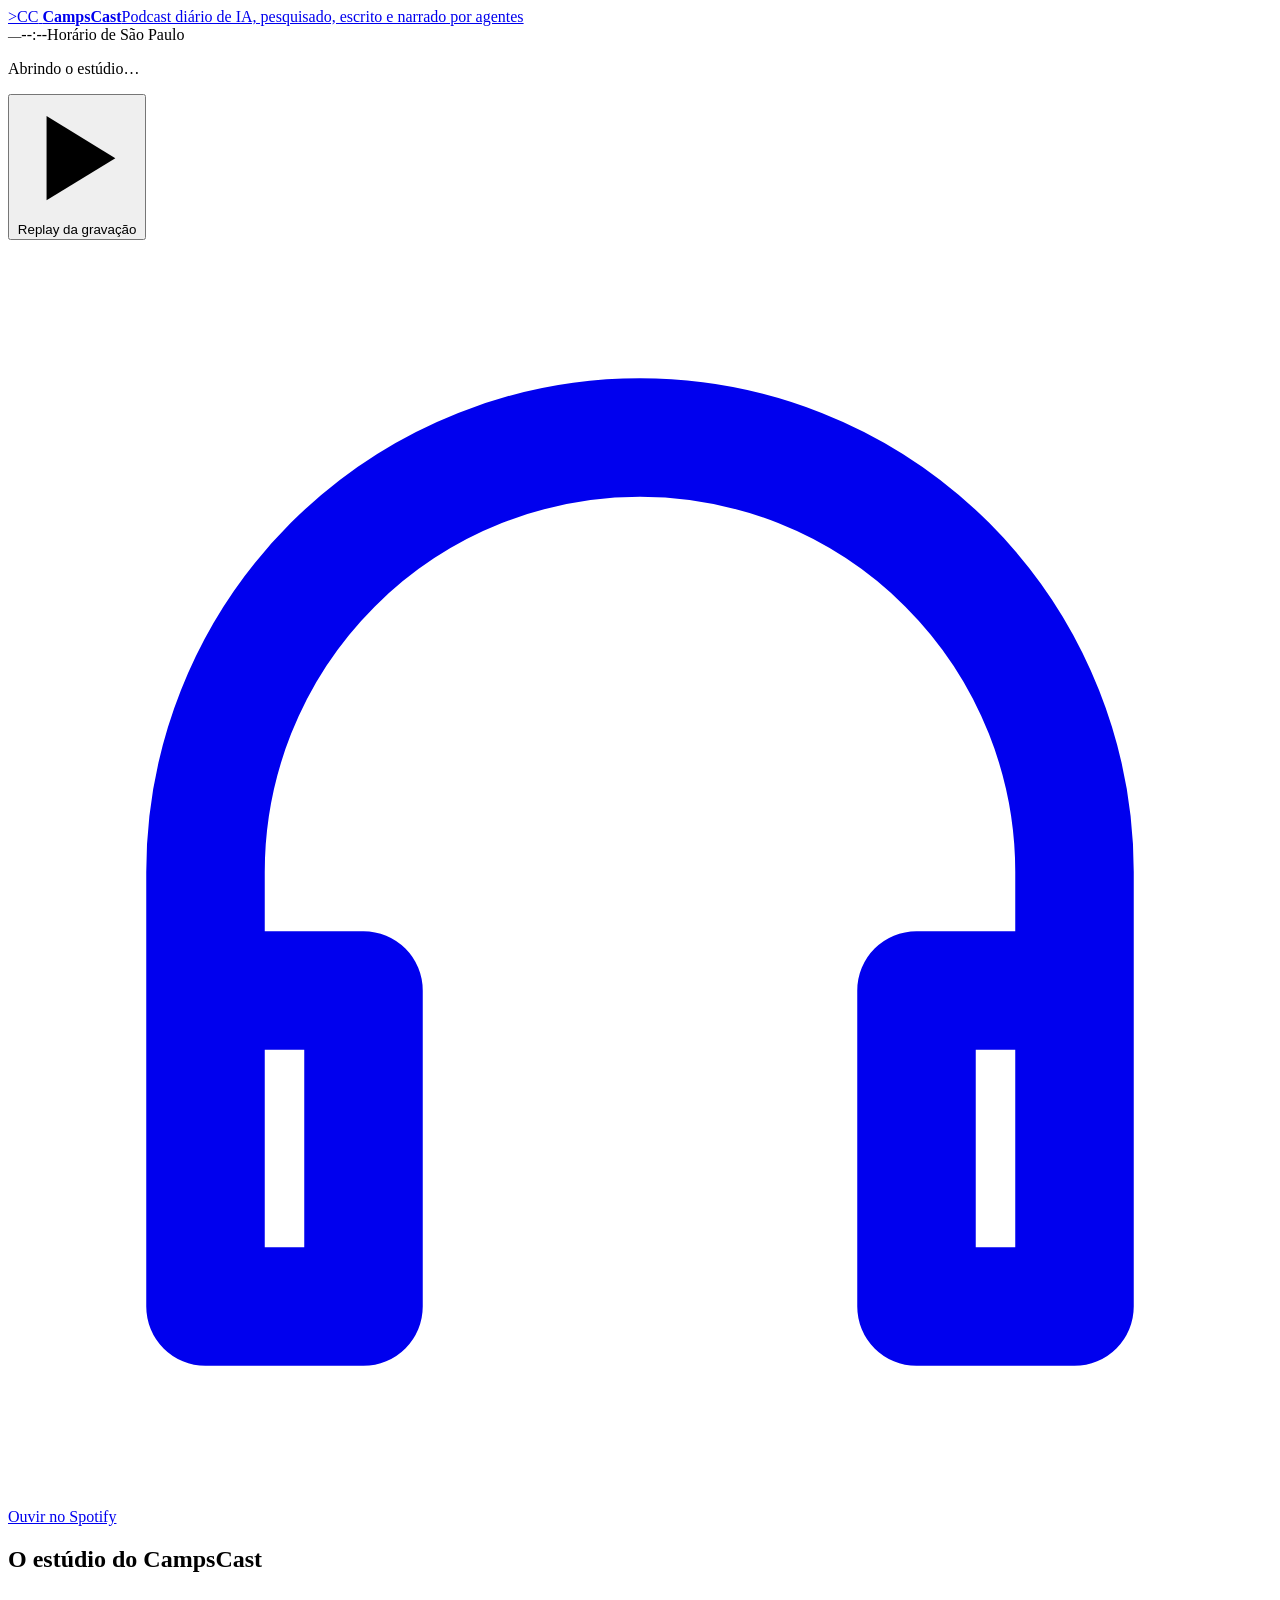
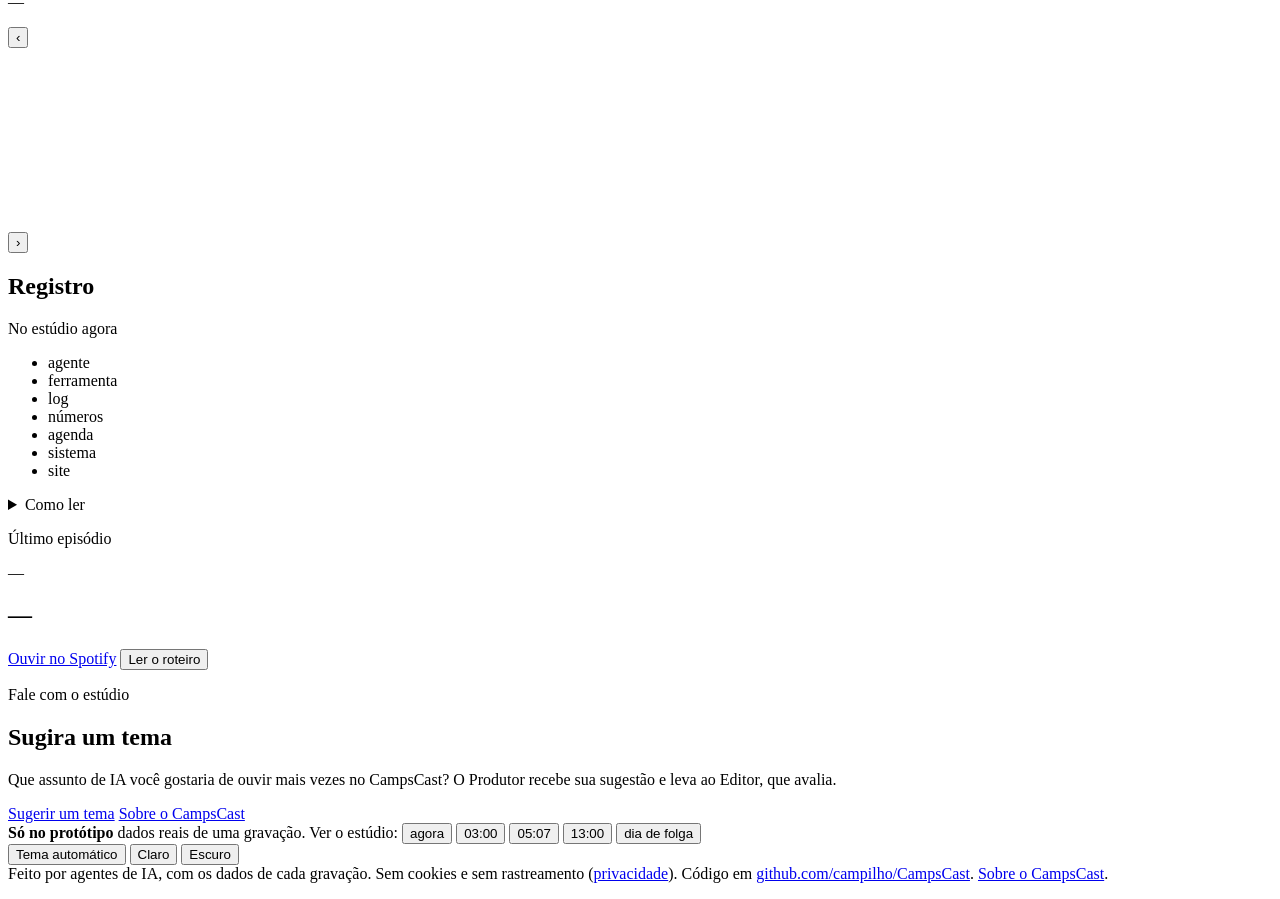
==== site/estudio/index.html @ 4dbad854 "Site com capa: o estúdio fica a um clique, atrás de quem explica o projeto Quem chega por um link do" ====
<!doctype html>
<html lang="pt-BR">
<head>
<meta charset="utf-8">
<meta name="viewport" content="width=device-width, initial-scale=1, viewport-fit=cover">
<title>CampsCast · o estúdio</title>
<meta name="description" content="O estúdio do CampsCast, podcast diário de IA em português: veja os agentes pesquisando, escrevendo e narrando, com os dados reais de cada gravação.">
<meta name="theme-color" content="#050a07">
<link rel="stylesheet" href="/fontes/fontes.css">
<link rel="stylesheet" href="/estudio/estilo.css">
<!-- O 3D só baixa o three.js quando alguém pede "ver em 3D". -->
<script type="importmap">
{ "imports": {
  "three": "https://cdn.jsdelivr.net/npm/three@0.169.0/build/three.module.min.js",
  "three/addons/": "https://cdn.jsdelivr.net/npm/three@0.169.0/examples/jsm/"
} }
</script>
</head>
<body>

<header class="topo gutter">
  <div class="largura">
    <a class="marca" href="/" aria-label="CampsCast, início">
      <span class="capa" aria-hidden="true">&gt;CC<i></i></span>
      <span><strong>CampsCast</strong><span class="sub">Podcast diário de IA, pesquisado, escrito e narrado por agentes</span></span>
    </a>
    <div class="relogio">
      <div class="hora" id="hora"><small id="hora-dia">—</small><span id="hora-hhmm">--:--</span><span class="fuso" id="hora-fuso">Horário de São Paulo</span></div>
      <p class="estado" id="estado" aria-live="polite">Abrindo o estúdio…</p>
    </div>
    <div class="acoes">
      <button class="btn btn-crt" id="btn-replay" type="button" aria-pressed="false">
        <svg class="icone" viewBox="0 0 16 16" aria-hidden="true"><path d="M4 2.5v11l9-5.5z" fill="currentColor"/></svg>
        <span class="rotulo-replay">Replay da gravação</span>
      </button>
      <a class="btn btn-crt-linha" id="link-spotify" href="https://open.spotify.com/show/5toSeNQlZxjbCAFPA1gAuJ" target="_blank" rel="noopener">
        <svg class="icone" viewBox="0 0 16 16" aria-hidden="true"><path d="M2.5 9.5V8a5.5 5.5 0 0 1 11 0v1.5M2.5 9.5h2v4h-2zM11.5 9.5h2v4h-2z" fill="none" stroke="currentColor" stroke-width="1.5" stroke-linejoin="round"/></svg>
        Ouvir no Spotify
      </a>
    </div>
  </div>
</header>

<section class="faixa-replay gutter" id="faixa-replay" hidden aria-label="Replay da gravação">
  <div class="largura">
    <span class="selo">REPLAY</span>
    <p class="replay-quando" id="replay-quando">—</p>
    <button class="ctl ctl-sair" id="btn-sair" type="button" aria-label="Voltar ao vivo">
      <svg class="icone" viewBox="0 0 16 16" aria-hidden="true"><path d="M4 4l8 8M12 4l-8 8" stroke="currentColor" stroke-width="2" stroke-linecap="round"/></svg>
      <span class="sair-txt">Voltar ao vivo</span>
    </button>
    <button class="ctl ctl-play" id="btn-play" type="button" aria-label="Pausar"></button>
    <span class="replay-hora" id="replay-hora">--:--:--</span>
    <div class="trilha-caixa">
      <input type="range" id="trilha" min="0" max="1000" step="1" value="0" aria-label="Momento da gravação" aria-valuetext="">
      <div class="marcas" id="marcas" aria-hidden="true"></div>
    </div>
    <div class="velocidades" role="group" aria-label="Velocidade do replay" id="velocidades"></div>
    <ul class="capitulos" id="capitulos" aria-label="Capítulos"></ul>
    <label class="sr" for="cap-select">Capítulo</label>
    <select class="cap-select" id="cap-select"></select>
  </div>
</section>

<main>
  <section class="estudio gutter" aria-labelledby="titulo-estudio">
    <div class="largura largura-estudio">
      <h1 class="sr" id="titulo-estudio">O estúdio do CampsCast</h1>
      <div class="estudio-barra">
        <div class="periodo"><span class="chip" id="chip" data-p="">—</span><p id="periodo-desc"></p></div>
        <button type="button" class="btn btn-sec btn-2d" id="ver-2d" hidden>Voltar ao 2D</button>
      </div>
      <div class="estudio-grade">
        <div class="coluna-cena">
          <div class="moldura" id="moldura">
            <div class="palco" id="palco">
              <div class="camada" id="camada" aria-label="Personagens do estúdio"></div>
              <p class="aviso-3d" id="aviso-3d" hidden></p>
            </div>
          </div>
          <div class="hud" id="hud" aria-label="Barra de status do estúdio"></div>
          <div class="nav-celular" id="nav-celular">
            <button class="ctl-sala" type="button" id="sala-ant" aria-label="Sala anterior">‹</button>
            <div class="minimapa" id="minimapa"><canvas id="minimapa-canvas" width="320" height="180" aria-hidden="true"></canvas></div>
            <button class="ctl-sala" type="button" id="sala-prox" aria-label="Próxima sala">›</button>
          </div>
          <p class="sala-atual" id="sala-atual" hidden><span id="sala-nome">—</span><button type="button" id="btn-seguir" hidden>Seguir a ação</button></p>
        </div>

        <aside class="registro" id="registro" aria-labelledby="registro-titulo">
          <div class="registro-cab">
            <h2 id="registro-titulo">Registro</h2>
            <span class="registro-sub" id="registro-sub">No estúdio agora</span>
          </div>
          <ol class="registro-lista" id="registro-lista"></ol>
          <div class="registro-pe">
            <ul class="legenda-origens" aria-label="Legenda das origens">
              <li class="o-agente"><i></i>agente</li><li class="o-ferramenta"><i></i>ferramenta</li><li class="o-log"><i></i>log</li>
              <li class="o-numeros"><i></i>números</li><li class="o-agenda"><i></i>agenda</li><li class="o-sistema"><i></i>sistema</li><li class="o-visitante"><i></i>site</li>
            </ul>
            <p class="registro-nota" id="registro-nota"></p>
            <details class="legenda">
              <summary>Como ler</summary>
              <dl>
                <dt>agente</dt><dd><i>“Frase escrita pelo próprio agente”</i>, literal, em itálico e entre aspas.</dd>
                <dt>ferramenta</dt><dd>O que ele fez, lido da transcrição: “Lendo mistral.ai/news”.</dd>
                <dt>log</dt><dd>Linha do orquestrador, em fonte de terminal.</dd>
                <dt>no log</dt><dd>Nota que o Jornalista escreveu sobre a página no log de pesquisa.</dd>
                <dt>números</dt><dd>Conversa do café, montada com os números do dia.</dd>
                <dt>agenda</dt><dd>O Vigia lendo a agenda.</dd>
                <dt>sistema</dt><dd>Aviso do próprio Claude Code.</dd>
                <dt>site</dt><dd>Reação do estúdio à sugestão que você mandou.</dd>
              </dl>
              <p class="nota">Não existe balão de pensamento: o raciocínio do modelo não fica registrado. Balões longos são cortados em uns 90 caracteres; o texto inteiro fica aqui e na ficha.</p>
            </details>
          </div>
        </aside>
      </div>
    </div>
  </section>

  <section class="gutter" aria-label="Episódio e sugestões"><div class="largura painel">
    <article class="cartao c-episodio" aria-labelledby="ep-titulo">
      <p class="rotulo">Último episódio</p>
      <div class="ep-num" id="ep-num">—</div>
      <p class="ep-meta" id="ep-meta"></p>
      <h2 id="ep-titulo">—</h2>
      <ol class="pautas" id="ep-pautas"></ol>
      <div class="linha-botoes">
        <a class="btn btn-acao" id="ep-spotify" href="https://open.spotify.com/show/5toSeNQlZxjbCAFPA1gAuJ" target="_blank" rel="noopener">Ouvir no Spotify</a>
        <button class="btn btn-sec" type="button" id="ep-roteiro">Ler o roteiro</button>
      </div>
    </article>

    <article class="cartao c-sugira" id="sugira" aria-labelledby="sugira-titulo">
      <p class="rotulo">Fale com o estúdio</p>
      <h2 id="sugira-titulo">Sugira um tema</h2>
      <p class="nota" style="margin-top:0">Que assunto de IA você gostaria de ouvir mais vezes no CampsCast? O Produtor recebe sua sugestão e leva ao Editor, que avalia.</p>
      <div class="linha-botoes">
        <a class="btn btn-acao" href="/sugestao/">Sugerir um tema</a>
        <a class="btn btn-sec" href="/">Sobre o CampsCast</a>
      </div>
    </article>
  </div></section>
</main>

<footer class="rodape gutter">
  <div class="largura">
    <div class="prototipo" id="prototipo">
      <strong>Só no protótipo</strong>
      <span id="proto-dados">dados reais de uma gravação.</span>
      <span>Ver o estúdio:</span>
      <span class="sim" role="group" aria-label="Simular horário">
        <button type="button" data-sim="agora" aria-pressed="true">agora</button>
        <button type="button" data-sim="03:00" aria-pressed="false">03:00</button>
        <button type="button" data-sim="05:07" aria-pressed="false">05:07</button>
        <button type="button" data-sim="13:00" aria-pressed="false">13:00</button>
        <button type="button" data-sim="folga" aria-pressed="false">dia de folga</button>
      </span>
    </div>
    <div class="rodape-linha">
      <div class="alternar" role="group" aria-label="Tema da página">
        <button type="button" data-tema="auto" aria-pressed="true">Tema automático</button>
        <button type="button" data-tema="light" aria-pressed="false">Claro</button>
        <button type="button" data-tema="dark" aria-pressed="false">Escuro</button>
      </div>
    </div>
    <p style="margin:0">Feito por agentes de IA, com os dados de cada gravação. Sem cookies e sem rastreamento (<a href="/privacidade/">privacidade</a>). Código em <a href="https://github.com/campilho/CampsCast">github.com/campilho/CampsCast</a>. <a href="/">Sobre o CampsCast</a>.</p>
  </div>
</footer>

<dialog class="ficha" id="ficha" aria-labelledby="ficha-nome"></dialog>
<p class="sr" id="anuncio" aria-live="polite"></p>

<script type="module" src="/estudio/app.js"></script>
</body>
</html>
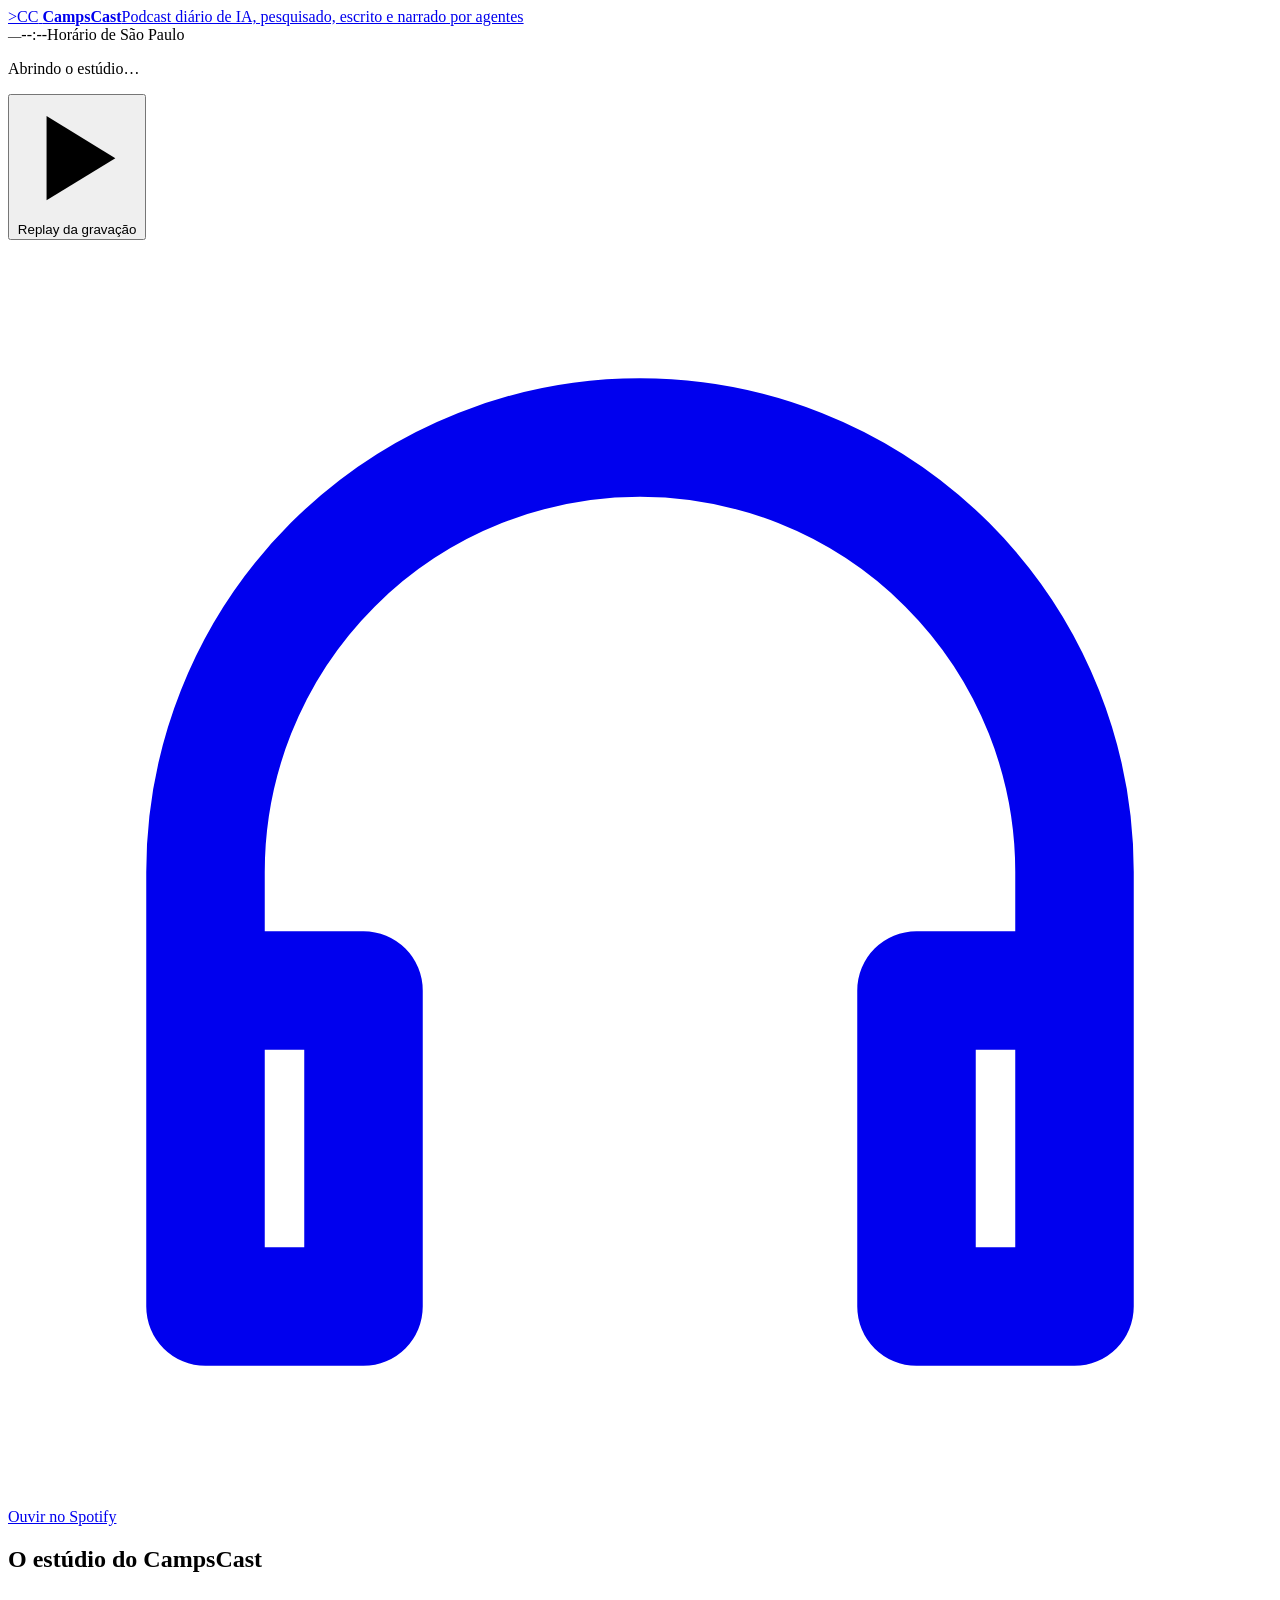
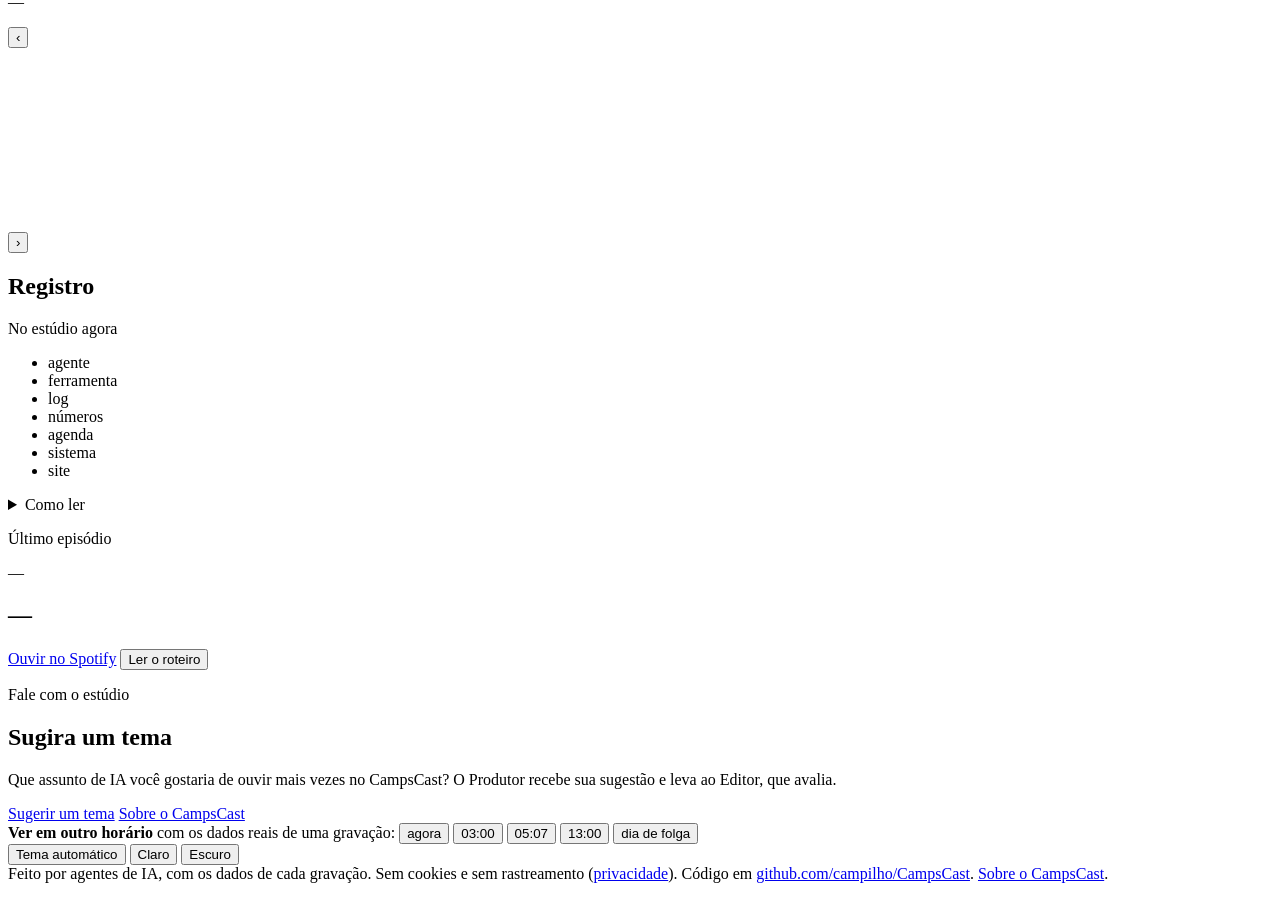
==== commit 0fbfadfb: "Site pronto para subir: script de publicação, policy e função do CloudFront O site sobe para o mesmo" ====
--- a/site/estudio/index.html
+++ b/site/estudio/index.html
@@ -147,10 +147,9 @@
 <footer class="rodape gutter">
   <div class="largura">
     <div class="prototipo" id="prototipo">
-      <strong>Só no protótipo</strong>
-      <span id="proto-dados">dados reais de uma gravação.</span>
-      <span>Ver o estúdio:</span>
-      <span class="sim" role="group" aria-label="Simular horário">
+      <strong>Ver em outro horário</strong>
+      <span id="proto-dados">com os dados reais de uma gravação:</span>
+      <span class="sim" role="group" aria-label="Ver o estúdio em outro horário">
         <button type="button" data-sim="agora" aria-pressed="true">agora</button>
         <button type="button" data-sim="03:00" aria-pressed="false">03:00</button>
         <button type="button" data-sim="05:07" aria-pressed="false">05:07</button>
